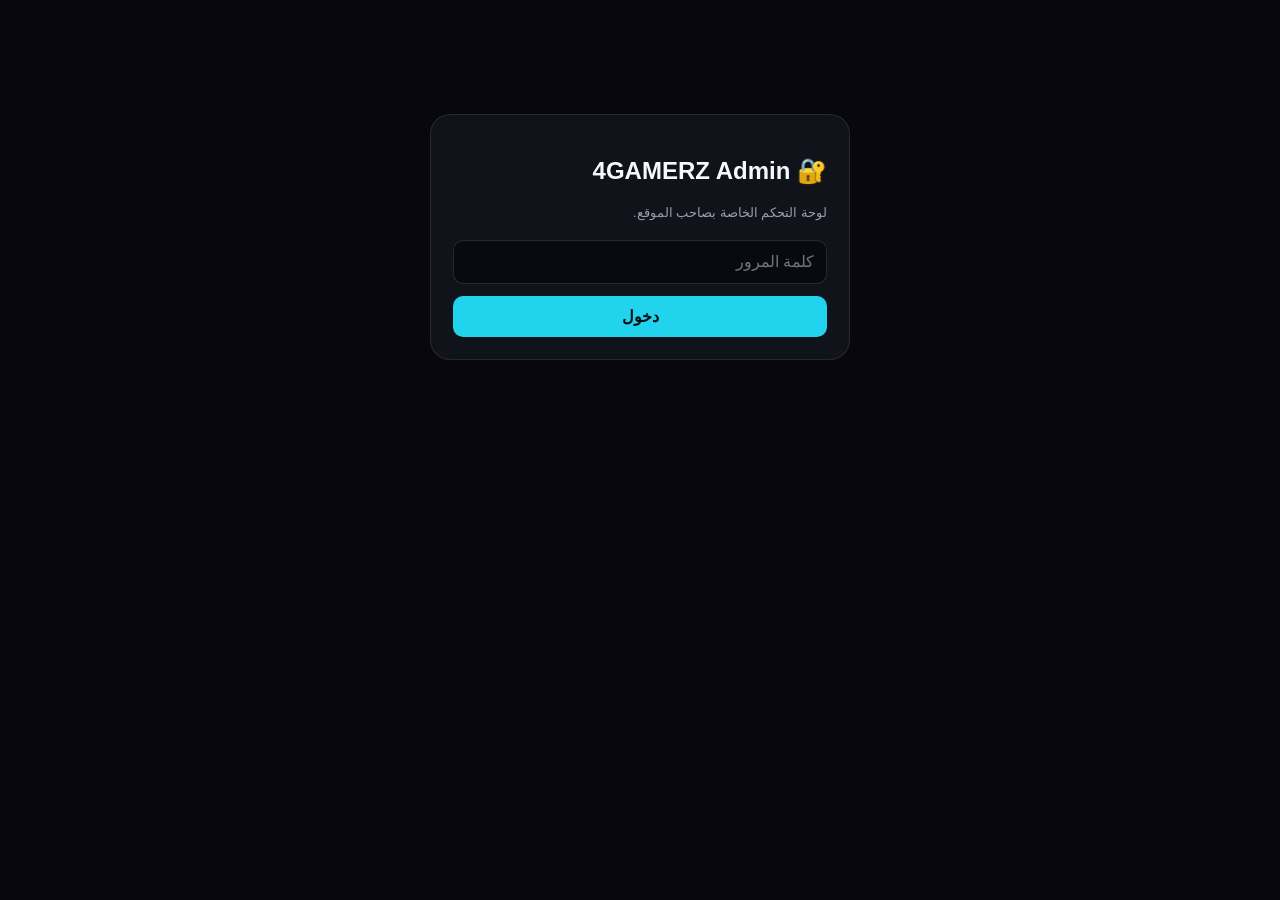
==== admin.html @ 31fd42fe "Add files via upload" ====
<!doctype html><html lang="ar" dir="rtl"><head><meta charset="UTF-8"><meta name="viewport" content="width=device-width,initial-scale=1"><title>4Gamerz Admin</title><style>
*{box-sizing:border-box}body{margin:0;background:#07070d;color:#f6f7ff;font-family:Arial,Tahoma,sans-serif}.wrap{max-width:1000px;margin:auto;padding:24px}.card{background:#11131b;border:1px solid #ffffff18;border-radius:20px;padding:22px;margin:15px 0}.login{max-width:420px;margin:10vh auto}.input,textarea,button{font:inherit}.input,textarea{width:100%;background:#090a11;color:white;border:1px solid #ffffff20;border-radius:10px;padding:12px;margin-top:7px}.grid{display:grid;grid-template-columns:repeat(2,1fr);gap:14px}.btn{border:0;border-radius:10px;padding:11px 15px;cursor:pointer;background:#22d3ee;color:#041014;font-weight:800}.danger{background:#ef4444;color:white}.muted{color:#9a9cab;font-size:13px}.top{display:flex;justify-content:space-between;align-items:center;gap:10px}.hidden{display:none}.prices{display:grid;grid-template-columns:repeat(4,1fr);gap:10px}.price{border:1px solid #ffffff14;border-radius:14px;padding:12px}.images{display:grid;grid-template-columns:repeat(3,1fr);gap:12px}.imgbox{border:1px solid #ffffff15;border-radius:14px;overflow:hidden;background:#0b0c12}.imgbox img{width:100%;height:170px;object-fit:cover}.imgbox div{padding:10px}.status{padding:10px;border-radius:10px;background:#ffffff08;margin:10px 0}.ok{color:#31f7a4}.err{color:#ff7b7b}@media(max-width:700px){.grid,.prices,.images{grid-template-columns:1fr}.top{align-items:flex-start;flex-direction:column}}
</style></head><body><main class="wrap">
<section id="login" class="card login"><h1>🔐 4GAMERZ Admin</h1><p class="muted">لوحة التحكم الخاصة بصاحب الموقع.</p><input id="password" class="input" type="password" placeholder="كلمة المرور"><button class="btn" style="width:100%;margin-top:12px" onclick="login()">دخول</button><div id="loginMsg"></div></section>
<section id="dash" class="hidden"><div class="top"><div><h1>⚙️ لوحة التحكم</h1><p class="muted">غيّر البيانات واحفظها، وستظهر للزوار.</p></div><button class="btn" onclick="logout()">تسجيل خروج</button></div><div id="msg" class="status"></div>
<div class="card"><h2>📞 البيانات الأساسية</h2><div class="grid"><label>اسم المكان<input id="siteName" class="input"></label><label>رقم التليفون<input id="phone" class="input"></label><label>رقم واتساب بدون +<input id="whatsapp" class="input"></label><label>الشريط التعريفي<input id="announcement" class="input"></label><label>العنوان<input id="address" class="input"></label><label>تفاصيل العنوان<input id="addressLine" class="input"></label><label style="grid-column:1/-1">بحث Google Maps<input id="mapsQuery" class="input"></label></div></div>
<div class="card"><h2>💰 الأسعار</h2><div id="prices" class="prices"></div></div>
<div class="card"><h2>🖼️ صور المكان</h2><input id="file" class="input" type="file" accept="image/*"><input id="alt" class="input" placeholder="وصف الصورة (اختياري)"><button class="btn" style="margin-top:10px" onclick="upload()">+ إضافة صورة</button><div id="images" class="images" style="margin-top:15px"></div></div>
<div class="card"><button class="btn" onclick="save()">💾 حفظ كل التعديلات</button></div></section></main>
<script>
let state={config:{},images:[]};const $=id=>document.getElementById(id);function msg(t,ok=true){$('msg').innerHTML='<span class="'+(ok?'ok':'err')+'">'+t+'</span>'}
async function login(){const r=await fetch('/api/login',{method:'POST',headers:{'content-type':'application/json'},body:JSON.stringify({password:$('password').value})});const d=await r.json();if(!r.ok){$('loginMsg').innerHTML='<p class="err">'+(d.error||'فشل الدخول')+'</p>';return}await load();$('login').classList.add('hidden');$('dash').classList.remove('hidden')}
async function logout(){await fetch('/api/logout',{method:'POST'});location.reload()}
async function load(){const r=await fetch('/api/config');state=await r.json();const c=state.config||{};['siteName','phone','whatsapp','announcement','address','addressLine','mapsQuery'].forEach(k=>$(k).value=c[k]||'');renderPrices(c.prices||[]);renderImages(state.images||[])}
function renderPrices(ps){$('prices').innerHTML=ps.map((p,i)=>`<div class="price"><label>الباقة ${i+1}<input data-p="${i}" data-k="name" class="input" value="${esc(p.name)}"></label><label>الوصف<input data-p="${i}" data-k="hours" class="input" value="${esc(p.hours)}"></label><label>السعر<input data-p="${i}" data-k="price" type="number" class="input" value="${Number(p.price)||0}"></label></div>`).join('')}
function renderImages(imgs){$('images').innerHTML=imgs.map(x=>`<div class="imgbox"><img src="${x.url}"><div><small>${esc(x.alt)}</small><br><button class="btn danger" onclick="delImg(${x.id})">حذف</button></div></div>`).join('')}
function esc(s){return String(s||'').replace(/[&<>"']/g,m=>({'&':'&amp;','<':'&lt;','>':'&gt;','"':'&quot;',"'":'&#39;'}[m]))}
async function save(){const prices=[...document.querySelectorAll('.price')].map((el,i)=>({name:el.querySelector('[data-k=name]').value,hours:el.querySelector('[data-k=hours]').value,price:Number(el.querySelector('[data-k=price]').value||0)}));const data={siteName:$('siteName').value,phone:$('phone').value,whatsapp:$('whatsapp').value,announcement:$('announcement').value,address:$('address').value,addressLine:$('addressLine').value,mapsQuery:$('mapsQuery').value,prices};const r=await fetch('/api/config',{method:'PUT',headers:{'content-type':'application/json'},body:JSON.stringify(data)});if(r.ok){msg('تم حفظ التعديلات ✅')}else msg('حصل خطأ أثناء الحفظ',false)}
async function upload(){const f=$('file').files[0];if(!f)return msg('اختار صورة الأول',false);const fd=new FormData();fd.append('file',f);fd.append('alt',$('alt').value||'4Gamerz Club');const r=await fetch('/api/images',{method:'POST',body:fd});if(!r.ok){const d=await r.json();return msg(d.error||'فشل رفع الصورة',false)}$('file').value='';$('alt').value='';await load();msg('تمت إضافة الصورة ✅')}
async function delImg(id){if(!confirm('تحذف الصورة؟'))return;const r=await fetch('/api/images/'+id,{method:'DELETE'});if(r.ok){await load();msg('تم حذف الصورة')}else msg('فشل الحذف',false)}
load().then(()=>{}).catch(()=>{});
</script></body></html>
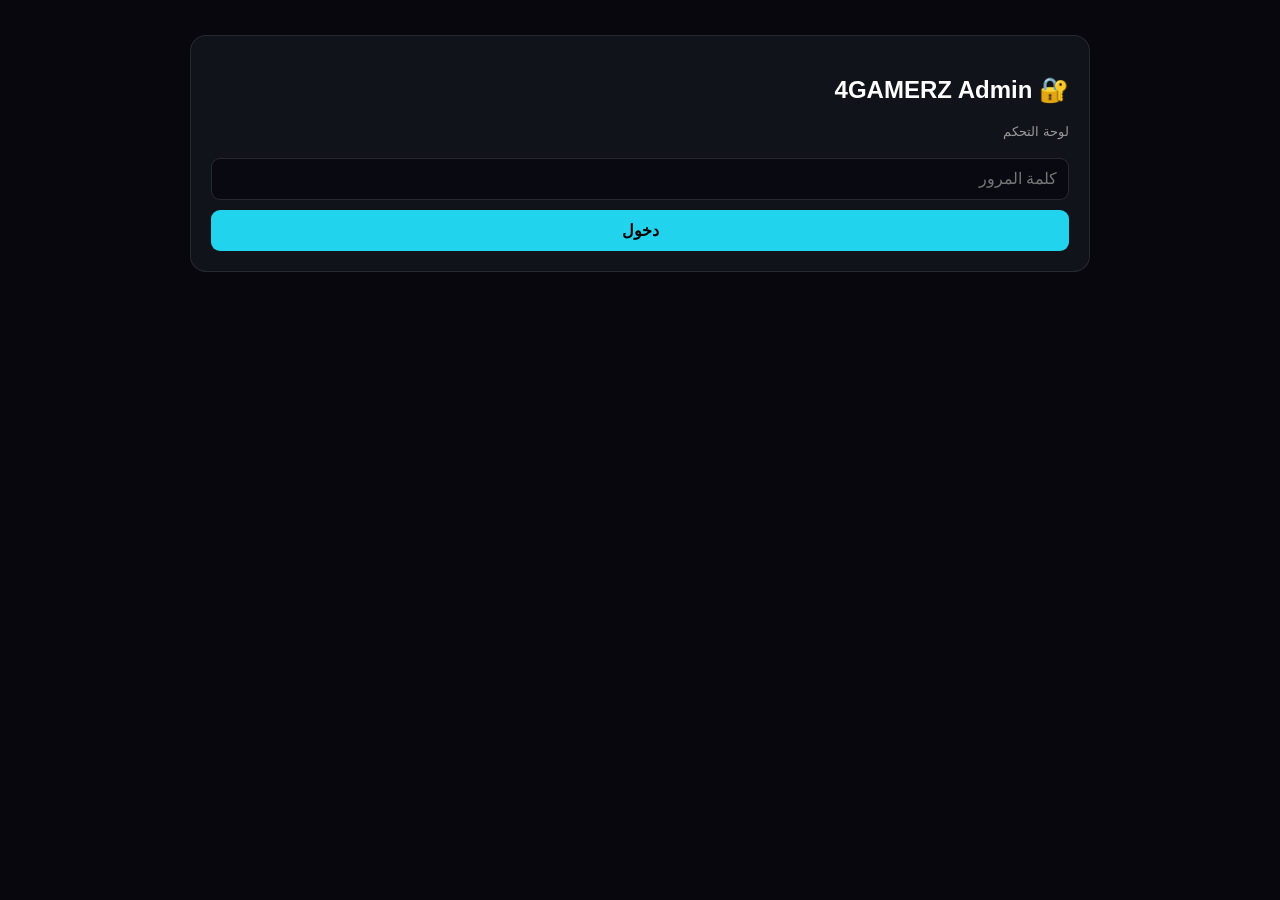
==== commit 626101e2: "Refactor admin.html for improved structure and style" ====
--- a/admin.html
+++ b/admin.html
@@ -1,22 +1,231 @@
-<!doctype html><html lang="ar" dir="rtl"><head><meta charset="UTF-8"><meta name="viewport" content="width=device-width,initial-scale=1"><title>4Gamerz Admin</title><style>
-*{box-sizing:border-box}body{margin:0;background:#07070d;color:#f6f7ff;font-family:Arial,Tahoma,sans-serif}.wrap{max-width:1000px;margin:auto;padding:24px}.card{background:#11131b;border:1px solid #ffffff18;border-radius:20px;padding:22px;margin:15px 0}.login{max-width:420px;margin:10vh auto}.input,textarea,button{font:inherit}.input,textarea{width:100%;background:#090a11;color:white;border:1px solid #ffffff20;border-radius:10px;padding:12px;margin-top:7px}.grid{display:grid;grid-template-columns:repeat(2,1fr);gap:14px}.btn{border:0;border-radius:10px;padding:11px 15px;cursor:pointer;background:#22d3ee;color:#041014;font-weight:800}.danger{background:#ef4444;color:white}.muted{color:#9a9cab;font-size:13px}.top{display:flex;justify-content:space-between;align-items:center;gap:10px}.hidden{display:none}.prices{display:grid;grid-template-columns:repeat(4,1fr);gap:10px}.price{border:1px solid #ffffff14;border-radius:14px;padding:12px}.images{display:grid;grid-template-columns:repeat(3,1fr);gap:12px}.imgbox{border:1px solid #ffffff15;border-radius:14px;overflow:hidden;background:#0b0c12}.imgbox img{width:100%;height:170px;object-fit:cover}.imgbox div{padding:10px}.status{padding:10px;border-radius:10px;background:#ffffff08;margin:10px 0}.ok{color:#31f7a4}.err{color:#ff7b7b}@media(max-width:700px){.grid,.prices,.images{grid-template-columns:1fr}.top{align-items:flex-start;flex-direction:column}}
-</style></head><body><main class="wrap">
-<section id="login" class="card login"><h1>🔐 4GAMERZ Admin</h1><p class="muted">لوحة التحكم الخاصة بصاحب الموقع.</p><input id="password" class="input" type="password" placeholder="كلمة المرور"><button class="btn" style="width:100%;margin-top:12px" onclick="login()">دخول</button><div id="loginMsg"></div></section>
-<section id="dash" class="hidden"><div class="top"><div><h1>⚙️ لوحة التحكم</h1><p class="muted">غيّر البيانات واحفظها، وستظهر للزوار.</p></div><button class="btn" onclick="logout()">تسجيل خروج</button></div><div id="msg" class="status"></div>
-<div class="card"><h2>📞 البيانات الأساسية</h2><div class="grid"><label>اسم المكان<input id="siteName" class="input"></label><label>رقم التليفون<input id="phone" class="input"></label><label>رقم واتساب بدون +<input id="whatsapp" class="input"></label><label>الشريط التعريفي<input id="announcement" class="input"></label><label>العنوان<input id="address" class="input"></label><label>تفاصيل العنوان<input id="addressLine" class="input"></label><label style="grid-column:1/-1">بحث Google Maps<input id="mapsQuery" class="input"></label></div></div>
-<div class="card"><h2>💰 الأسعار</h2><div id="prices" class="prices"></div></div>
-<div class="card"><h2>🖼️ صور المكان</h2><input id="file" class="input" type="file" accept="image/*"><input id="alt" class="input" placeholder="وصف الصورة (اختياري)"><button class="btn" style="margin-top:10px" onclick="upload()">+ إضافة صورة</button><div id="images" class="images" style="margin-top:15px"></div></div>
-<div class="card"><button class="btn" onclick="save()">💾 حفظ كل التعديلات</button></div></section></main>
+<!doctype html>
+<html lang="ar" dir="rtl">
+<head>
+<meta charset="UTF-8">
+<meta name="viewport" content="width=device-width,initial-scale=1">
+<title>4Gamerz Admin</title>
+<style>
+*{box-sizing:border-box}body{margin:0;background:#07070d;color:#fff;font-family:Arial;padding:20px}
+.wrap{max-width:900px;margin:auto}.card{background:#11131b;border:1px solid #ffffff18;border-radius:16px;padding:20px;margin:15px 0}
+input,button{font:inherit}.input{width:100%;background:#090a11;color:#fff;border:1px solid #ffffff20;border-radius:9px;padding:11px;margin-top:6px}
+button{border:0;border-radius:9px;padding:11px 16px;cursor:pointer;font-weight:bold;background:#22d3ee}.danger{background:#ef4444;color:#fff}
+.hidden{display:none}.grid{display:grid;grid-template-columns:1fr 1fr;gap:12px}.prices{display:grid;grid-template-columns:repeat(4,1fr);gap:10px}.images{display:grid;grid-template-columns:repeat(3,1fr);gap:10px}
+.imgbox{background:#090a11;border-radius:12px;overflow:hidden}.imgbox img{width:100%;height:150px;object-fit:cover}.imgbox div{padding:8px}
+.ok{color:#31f7a4}.err{color:#ff7777}.muted{color:#999;font-size:13px}
+@media(max-width:700px){.grid,.prices,.images{grid-template-columns:1fr}}
+</style>
+</head>
+
+<body>
+<div class="wrap">
+
+<section id="login" class="card">
+<h1>🔐 4GAMERZ Admin</h1>
+<p class="muted">لوحة التحكم</p>
+<input id="password" class="input" type="password" placeholder="كلمة المرور">
+<button id="loginBtn" style="width:100%;margin-top:10px">دخول</button>
+<div id="loginMsg"></div>
+</section>
+
+<section id="dash" class="hidden">
+
+<div style="display:flex;justify-content:space-between;align-items:center">
+<h1>⚙️ لوحة التحكم</h1>
+<button id="logoutBtn">تسجيل خروج</button>
+</div>
+
+<div id="msg" class="card"></div>
+
+<div class="card">
+<h2>📞 البيانات</h2>
+<div class="grid">
+<label>اسم المكان<input id="siteName" class="input"></label>
+<label>التليفون<input id="phone" class="input"></label>
+<label>واتساب بدون +<input id="whatsapp" class="input"></label>
+<label>الشريط التعريفي<input id="announcement" class="input"></label>
+<label>العنوان<input id="address" class="input"></label>
+<label>تفاصيل العنوان<input id="addressLine" class="input"></label>
+<label style="grid-column:1/-1">Google Maps<input id="mapsQuery" class="input"></label>
+</div>
+</div>
+
+<div class="card">
+<h2>💰 الأسعار</h2>
+<div id="prices" class="prices"></div>
+</div>
+
+<div class="card">
+<h2>🖼️ الصور</h2>
+<input id="file" class="input" type="file" accept="image/*">
+<input id="alt" class="input" placeholder="وصف الصورة">
+<button id="uploadBtn" style="margin-top:10px">+ إضافة صورة</button>
+<div id="images" class="images" style="margin-top:15px"></div>
+</div>
+
+<div class="card">
+<button id="saveBtn">💾 حفظ التعديلات</button>
+</div>
+
+</section>
+</div>
+
 <script>
-let state={config:{},images:[]};const $=id=>document.getElementById(id);function msg(t,ok=true){$('msg').innerHTML='<span class="'+(ok?'ok':'err')+'">'+t+'</span>'}
-async function login(){const r=await fetch('/api/login',{method:'POST',headers:{'content-type':'application/json'},body:JSON.stringify({password:$('password').value})});const d=await r.json();if(!r.ok){$('loginMsg').innerHTML='<p class="err">'+(d.error||'فشل الدخول')+'</p>';return}await load();$('login').classList.add('hidden');$('dash').classList.remove('hidden')}
-async function logout(){await fetch('/api/logout',{method:'POST'});location.reload()}
-async function load(){const r=await fetch('/api/config');state=await r.json();const c=state.config||{};['siteName','phone','whatsapp','announcement','address','addressLine','mapsQuery'].forEach(k=>$(k).value=c[k]||'');renderPrices(c.prices||[]);renderImages(state.images||[])}
-function renderPrices(ps){$('prices').innerHTML=ps.map((p,i)=>`<div class="price"><label>الباقة ${i+1}<input data-p="${i}" data-k="name" class="input" value="${esc(p.name)}"></label><label>الوصف<input data-p="${i}" data-k="hours" class="input" value="${esc(p.hours)}"></label><label>السعر<input data-p="${i}" data-k="price" type="number" class="input" value="${Number(p.price)||0}"></label></div>`).join('')}
-function renderImages(imgs){$('images').innerHTML=imgs.map(x=>`<div class="imgbox"><img src="${x.url}"><div><small>${esc(x.alt)}</small><br><button class="btn danger" onclick="delImg(${x.id})">حذف</button></div></div>`).join('')}
-function esc(s){return String(s||'').replace(/[&<>"']/g,m=>({'&':'&amp;','<':'&lt;','>':'&gt;','"':'&quot;',"'":'&#39;'}[m]))}
-async function save(){const prices=[...document.querySelectorAll('.price')].map((el,i)=>({name:el.querySelector('[data-k=name]').value,hours:el.querySelector('[data-k=hours]').value,price:Number(el.querySelector('[data-k=price]').value||0)}));const data={siteName:$('siteName').value,phone:$('phone').value,whatsapp:$('whatsapp').value,announcement:$('announcement').value,address:$('address').value,addressLine:$('addressLine').value,mapsQuery:$('mapsQuery').value,prices};const r=await fetch('/api/config',{method:'PUT',headers:{'content-type':'application/json'},body:JSON.stringify(data)});if(r.ok){msg('تم حفظ التعديلات ✅')}else msg('حصل خطأ أثناء الحفظ',false)}
-async function upload(){const f=$('file').files[0];if(!f)return msg('اختار صورة الأول',false);const fd=new FormData();fd.append('file',f);fd.append('alt',$('alt').value||'4Gamerz Club');const r=await fetch('/api/images',{method:'POST',body:fd});if(!r.ok){const d=await r.json();return msg(d.error||'فشل رفع الصورة',false)}$('file').value='';$('alt').value='';await load();msg('تمت إضافة الصورة ✅')}
-async function delImg(id){if(!confirm('تحذف الصورة؟'))return;const r=await fetch('/api/images/'+id,{method:'DELETE'});if(r.ok){await load();msg('تم حذف الصورة')}else msg('فشل الحذف',false)}
-load().then(()=>{}).catch(()=>{});
-</script></body></html>
+let state={config:{},images:[]};
+const $=id=>document.getElementById(id);
+
+function esc(x){
+return String(x||'').replace(/[&<>"']/g,m=>({
+'&':'&amp;','<':'&lt;','>':'&gt;','"':'&quot;',"'":'&#39;'
+}[m]));
+}
+
+function show(t,ok=true){
+$('msg').innerHTML='<span class="'+(ok?'ok':'err')+'">'+esc(t)+'</span>';
+}
+
+async function login(){
+let password=$('password').value.trim();
+if(!password){$('loginMsg').innerHTML='<p class="err">اكتب الباسورد</p>';return}
+
+$('loginBtn').disabled=true;
+$('loginBtn').textContent='جاري الدخول...';
+
+try{
+let r=await fetch('/api/login',{
+method:'POST',
+headers:{'content-type':'application/json'},
+body:JSON.stringify({password})
+});
+let d=await r.json();
+
+if(!r.ok){
+$('loginMsg').innerHTML='<p class="err">'+esc(d.error||'الباسورد غلط')+'</p>';
+return;
+}
+
+await load();
+$('login').classList.add('hidden');
+$('dash').classList.remove('hidden');
+
+}catch(e){
+console.error(e);
+$('loginMsg').innerHTML='<p class="err">حصل خطأ في الاتصال</p>';
+}finally{
+$('loginBtn').disabled=false;
+$('loginBtn').textContent='دخول';
+}
+}
+
+async function load(){
+let r=await fetch('/api/config');
+if(!r.ok)throw Error('load');
+state=await r.json();
+
+let c=state.config||{};
+['siteName','phone','whatsapp','announcement','address','addressLine','mapsQuery']
+.forEach(k=>$(k).value=c[k]||'');
+
+renderPrices(c.prices||[]);
+renderImages(state.images||[]);
+}
+
+function renderPrices(ps){
+$('prices').innerHTML=ps.map((p,i)=>`
+<div class="card">
+<b>الباقة ${i+1}</b>
+<input data-k="name" class="input" value="${esc(p.name)}" placeholder="اسم الباقة">
+<input data-k="hours" class="input" value="${esc(p.hours)}" placeholder="المدة">
+<input data-k="price" type="number" class="input" value="${Number(p.price)||0}" placeholder="السعر">
+</div>`).join('');
+}
+
+function renderImages(imgs){
+$('images').innerHTML=imgs.map(x=>`
+<div class="imgbox">
+<img src="${esc(x.url)}">
+<div>
+<small>${esc(x.alt)}</small><br>
+<button class="danger del" data-id="${x.id}">حذف</button>
+</div>
+</div>`).join('');
+
+document.querySelectorAll('.del').forEach(b=>
+b.onclick=()=>delImg(b.dataset.id)
+);
+}
+
+async function save(){
+try{
+let prices=[...document.querySelectorAll('.prices .card')].map(e=>({
+name:e.querySelector('[data-k=name]').value,
+hours:e.querySelector('[data-k=hours]').value,
+price:Number(e.querySelector('[data-k=price]').value||0)
+}));
+
+let data={
+siteName:$('siteName').value,
+phone:$('phone').value,
+whatsapp:$('whatsapp').value,
+announcement:$('announcement').value,
+address:$('address').value,
+addressLine:$('addressLine').value,
+mapsQuery:$('mapsQuery').value,
+prices
+};
+
+let r=await fetch('/api/config',{
+method:'PUT',
+headers:{'content-type':'application/json'},
+body:JSON.stringify(data)
+});
+
+show(r.ok?'تم الحفظ ✅':'فشل الحفظ',r.ok);
+}catch(e){show('حصل خطأ',false)}
+}
+
+async function upload(){
+let f=$('file').files[0];
+if(!f)return show('اختار صورة الأول',false);
+if(f.size>1048576)return show('الصورة أكبر من 1MB',false);
+
+try{
+let fd=new FormData();
+fd.append('file',f);
+fd.append('alt',$('alt').value||'4Gamerz Club');
+
+let r=await fetch('/api/images',{method:'POST',body:fd});
+let d=await r.json();
+
+if(!r.ok)return show(d.error||'فشل الرفع',false);
+
+$('file').value='';
+$('alt').value='';
+await load();
+show('تمت إضافة الصورة ✅');
+}catch(e){show('فشل رفع الصورة',false)}
+}
+
+async function delImg(id){
+if(!confirm('تحذف الصورة؟'))return;
+
+try{
+let r=await fetch('/api/images/'+id,{method:'DELETE'});
+if(r.ok){await load();show('تم الحذف ✅')}
+else show('فشل الحذف',false);
+}catch(e){show('حصل خطأ',false)}
+}
+
+async function logout(){
+await fetch('/api/logout',{method:'POST'}).catch(()=>{});
+location.reload();
+}
+
+$('loginBtn').onclick=login;
+$('password').onkeydown=e=>{if(e.key==='Enter')login()};
+$('saveBtn').onclick=save;
+$('uploadBtn').onclick=upload;
+$('logoutBtn').onclick=logout;
+</script>
+
+</body>
+</html>
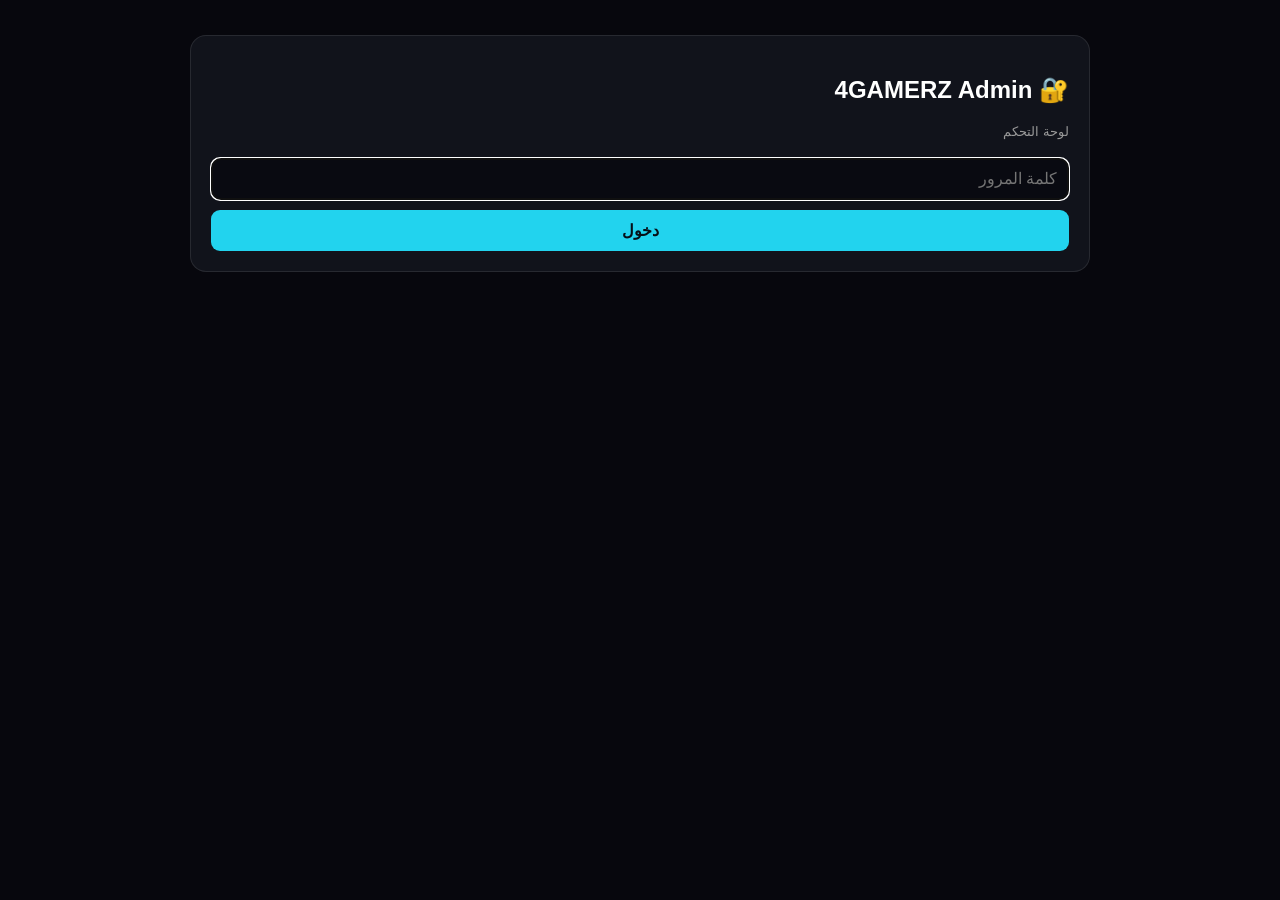
==== commit cce53468: "Refactor HTML structure and styles in admin.html" ====
--- a/admin.html
+++ b/admin.html
@@ -1,230 +1,1173 @@
 <!doctype html>
 <html lang="ar" dir="rtl">
+
 <head>
 <meta charset="UTF-8">
 <meta name="viewport" content="width=device-width,initial-scale=1">
 <title>4Gamerz Admin</title>
+
 <style>
-*{box-sizing:border-box}body{margin:0;background:#07070d;color:#fff;font-family:Arial;padding:20px}
-.wrap{max-width:900px;margin:auto}.card{background:#11131b;border:1px solid #ffffff18;border-radius:16px;padding:20px;margin:15px 0}
-input,button{font:inherit}.input{width:100%;background:#090a11;color:#fff;border:1px solid #ffffff20;border-radius:9px;padding:11px;margin-top:6px}
-button{border:0;border-radius:9px;padding:11px 16px;cursor:pointer;font-weight:bold;background:#22d3ee}.danger{background:#ef4444;color:#fff}
-.hidden{display:none}.grid{display:grid;grid-template-columns:1fr 1fr;gap:12px}.prices{display:grid;grid-template-columns:repeat(4,1fr);gap:10px}.images{display:grid;grid-template-columns:repeat(3,1fr);gap:10px}
-.imgbox{background:#090a11;border-radius:12px;overflow:hidden}.imgbox img{width:100%;height:150px;object-fit:cover}.imgbox div{padding:8px}
-.ok{color:#31f7a4}.err{color:#ff7777}.muted{color:#999;font-size:13px}
-@media(max-width:700px){.grid,.prices,.images{grid-template-columns:1fr}}
+*{box-sizing:border-box}
+
+body{
+margin:0;
+background:#07070d;
+color:#fff;
+font-family:Arial;
+padding:20px
+}
+
+.wrap{
+max-width:900px;
+margin:auto
+}
+
+.card{
+background:#11131b;
+border:1px solid #ffffff18;
+border-radius:16px;
+padding:20px;
+margin:15px 0
+}
+
+input,button{
+font:inherit
+}
+
+.input{
+width:100%;
+background:#090a11;
+color:#fff;
+border:1px solid #ffffff20;
+border-radius:9px;
+padding:11px;
+margin-top:6px
+}
+
+textarea.input{
+min-height:90px;
+resize:vertical
+}
+
+button{
+border:0;
+border-radius:9px;
+padding:11px 16px;
+cursor:pointer;
+font-weight:bold;
+background:#22d3ee;
+color:#061018
+}
+
+button:disabled{
+opacity:.6;
+cursor:not-allowed
+}
+
+.danger{
+background:#ef4444;
+color:#fff
+}
+
+.hidden{
+display:none
+}
+
+.grid{
+display:grid;
+grid-template-columns:1fr 1fr;
+gap:12px
+}
+
+.prices{
+display:grid;
+grid-template-columns:repeat(4,1fr);
+gap:10px
+}
+
+.images{
+display:grid;
+grid-template-columns:repeat(3,1fr);
+gap:10px
+}
+
+.imgbox{
+background:#090a11;
+border-radius:12px;
+overflow:hidden
+}
+
+.imgbox img{
+width:100%;
+height:150px;
+object-fit:cover
+}
+
+.imgbox div{
+padding:8px
+}
+
+.ok{
+color:#31f7a4
+}
+
+.err{
+color:#ff7777
+}
+
+.muted{
+color:#999;
+font-size:13px
+}
+
+.offerPreview{
+margin-top:15px;
+padding:20px;
+border-radius:15px;
+background:linear-gradient(135deg,#171927,#0b0d16);
+border:1px solid #ff3b3044;
+text-align:center
+}
+
+.offerPreviewTitle{
+display:inline-block;
+background:#ff3b30;
+padding:7px 15px;
+border-radius:30px;
+font-weight:bold
+}
+
+.offerPreviewText{
+font-size:20px;
+font-weight:bold;
+margin:12px 0
+}
+
+@media(max-width:700px){
+
+.grid,
+.prices,
+.images{
+grid-template-columns:1fr
+}
+
+}
 </style>
 </head>
 
 <body>
+
 <div class="wrap">
 
+<!-- LOGIN -->
+
 <section id="login" class="card">
+
 <h1>🔐 4GAMERZ Admin</h1>
-<p class="muted">لوحة التحكم</p>
-<input id="password" class="input" type="password" placeholder="كلمة المرور">
-<button id="loginBtn" style="width:100%;margin-top:10px">دخول</button>
+
+<p class="muted">
+لوحة التحكم
+</p>
+
+<input
+id="password"
+class="input"
+type="password"
+placeholder="كلمة المرور">
+
+<button
+id="loginBtn"
+style="width:100%;margin-top:10px">
+
+دخول
+
+</button>
+
 <div id="loginMsg"></div>
+
 </section>
 
+
+<!-- DASHBOARD -->
+
 <section id="dash" class="hidden">
 
-<div style="display:flex;justify-content:space-between;align-items:center">
+<div style="display:flex;justify-content:space-between;align-items:center;gap:10px">
+
 <h1>⚙️ لوحة التحكم</h1>
-<button id="logoutBtn">تسجيل خروج</button>
-</div>
+
+<button id="logoutBtn">
+تسجيل خروج
+</button>
+
+</div>
+
 
 <div id="msg" class="card"></div>
 
+
+<!-- BASIC DATA -->
+
 <div class="card">
+
 <h2>📞 البيانات</h2>
+
 <div class="grid">
-<label>اسم المكان<input id="siteName" class="input"></label>
-<label>التليفون<input id="phone" class="input"></label>
-<label>واتساب بدون +<input id="whatsapp" class="input"></label>
-<label>الشريط التعريفي<input id="announcement" class="input"></label>
-<label>العنوان<input id="address" class="input"></label>
-<label>تفاصيل العنوان<input id="addressLine" class="input"></label>
-<label style="grid-column:1/-1">Google Maps<input id="mapsQuery" class="input"></label>
-</div>
-</div>
+
+<label>
+اسم المكان
+<input id="siteName" class="input">
+</label>
+
+<label>
+التليفون
+<input id="phone" class="input">
+</label>
+
+<label>
+واتساب بدون +
+<input id="whatsapp" class="input">
+</label>
+
+<label>
+الشريط التعريفي
+<input id="announcement" class="input">
+</label>
+
+<label>
+العنوان
+<input id="address" class="input">
+</label>
+
+<label>
+تفاصيل العنوان
+<input id="addressLine" class="input">
+</label>
+
+<label style="grid-column:1/-1">
+
+Google Maps
+
+<input
+id="mapsQuery"
+class="input">
+
+</label>
+
+</div>
+
+</div>
+
+
+<!-- WEEKLY OFFER -->
 
 <div class="card">
+
+<h2>🔥 عرض الأسبوع</h2>
+
+<label
+style="display:block;margin-bottom:15px">
+
+<input
+id="offerEnabled"
+type="checkbox"
+style="width:18px;height:18px;vertical-align:middle">
+
+ تفعيل العرض وإظهاره في الموقع
+
+</label>
+
+
+<label>
+
+عنوان العرض
+
+<input
+id="offerTitle"
+class="input"
+placeholder="عرض الأسبوع">
+
+</label>
+
+
+<label style="display:block;margin-top:12px">
+
+نص العرض
+
+<textarea
+id="offerText"
+class="input"
+placeholder="احجز 5 ساعات وخد ساعة إضافية مجانًا 🎮">
+</textarea>
+
+</label>
+
+
+<label style="display:block;margin-top:12px">
+
+ملاحظة العرض
+
+<input
+id="offerNote"
+class="input"
+placeholder="عرض لفترة محدودة">
+
+</label>
+
+
+<p class="muted">
+مثال: احجز 5 ساعات وخد ساعة إضافية مجانًا 🎮
+</p>
+
+
+<div class="offerPreview">
+
+<div
+id="previewTitle"
+class="offerPreviewTitle">
+
+🔥 عرض الأسبوع
+
+</div>
+
+<div
+id="previewText"
+class="offerPreviewText">
+
+احجز 5 ساعات وخد ساعة إضافية مجانًا 🎮
+
+</div>
+
+<div
+id="previewNote"
+class="muted">
+
+عرض لفترة محدودة
+
+</div>
+
+</div>
+
+</div>
+
+
+<!-- PRICES -->
+
+<div class="card">
+
 <h2>💰 الأسعار</h2>
-<div id="prices" class="prices"></div>
-</div>
+
+<div
+id="prices"
+class="prices">
+</div>
+
+</div>
+
+
+<!-- IMAGES -->
 
 <div class="card">
+
 <h2>🖼️ الصور</h2>
-<input id="file" class="input" type="file" accept="image/*">
-<input id="alt" class="input" placeholder="وصف الصورة">
-<button id="uploadBtn" style="margin-top:10px">+ إضافة صورة</button>
-<div id="images" class="images" style="margin-top:15px"></div>
-</div>
+
+<input
+id="file"
+class="input"
+type="file"
+accept="image/*">
+
+<input
+id="alt"
+class="input"
+placeholder="وصف الصورة">
+
+<button
+id="uploadBtn"
+style="margin-top:10px">
+
++ إضافة صورة
+
+</button>
+
+<div
+id="images"
+class="images"
+style="margin-top:15px">
+</div>
+
+</div>
+
+
+<!-- SAVE -->
 
 <div class="card">
-<button id="saveBtn">💾 حفظ التعديلات</button>
+
+<button id="saveBtn">
+💾 حفظ التعديلات
+</button>
+
 </div>
 
 </section>
-</div>
+
+</div>
+
 
 <script>
-let state={config:{},images:[]};
-const $=id=>document.getElementById(id);
+
+let state={
+config:{},
+images:[]
+};
+
+const $=
+id=>document.getElementById(id);
+
+
+/* ESCAPE */
 
 function esc(x){
-return String(x||'').replace(/[&<>"']/g,m=>({
-'&':'&amp;','<':'&lt;','>':'&gt;','"':'&quot;',"'":'&#39;'
-}[m]));
-}
+
+return String(x||'')
+.replace(
+/[&<>"']/g,
+m=>({
+'&':'&amp;',
+'<':'&lt;',
+'>':'&gt;',
+'"':'&quot;',
+"'":'&#39;'
+}[m])
+);
+
+}
+
+
+/* MESSAGE */
 
 function show(t,ok=true){
-$('msg').innerHTML='<span class="'+(ok?'ok':'err')+'">'+esc(t)+'</span>';
-}
+
+$('msg').innerHTML=
+'<span class="'+
+(ok?'ok':'err')+
+'">'+
+esc(t)+
+'</span>';
+
+}
+
+
+/* LOGIN */
 
 async function login(){
-let password=$('password').value.trim();
-if(!password){$('loginMsg').innerHTML='<p class="err">اكتب الباسورد</p>';return}
+
+let password=
+$('password').value.trim();
+
+if(!password){
+
+$('loginMsg').innerHTML=
+'<p class="err">اكتب الباسورد</p>';
+
+return;
+
+}
 
 $('loginBtn').disabled=true;
-$('loginBtn').textContent='جاري الدخول...';
+
+$('loginBtn').textContent=
+'جاري الدخول...';
 
 try{
-let r=await fetch('/api/login',{
+
+let r=
+await fetch(
+'/api/login',
+{
 method:'POST',
-headers:{'content-type':'application/json'},
-body:JSON.stringify({password})
-});
-let d=await r.json();
+headers:{
+'content-type':
+'application/json'
+},
+body:JSON.stringify({
+password
+})
+}
+);
+
+let text=
+await r.text();
+
+let d;
+
+try{
+
+d=JSON.parse(text);
+
+}catch(e){
+
+d={
+error:
+text||
+'السيرفر لم يرجع بيانات'
+};
+
+}
+
 
 if(!r.ok){
-$('loginMsg').innerHTML='<p class="err">'+esc(d.error||'الباسورد غلط')+'</p>';
+
+$('loginMsg').innerHTML=
+'<p class="err">خطأ '+
+r.status+
+': '+
+esc(d.error)+
+'</p>';
+
 return;
-}
+
+}
+
 
 await load();
-$('login').classList.add('hidden');
-$('dash').classList.remove('hidden');
+
+$('login').classList.add(
+'hidden'
+);
+
+$('dash').classList.remove(
+'hidden'
+);
 
 }catch(e){
+
 console.error(e);
-$('loginMsg').innerHTML='<p class="err">حصل خطأ في الاتصال</p>';
+
+$('loginMsg').innerHTML=
+'<p class="err">خطأ الاتصال: '+
+esc(e.message)+
+'</p>';
+
 }finally{
+
 $('loginBtn').disabled=false;
-$('loginBtn').textContent='دخول';
-}
-}
+
+$('loginBtn').textContent=
+'دخول';
+
+}
+
+}
+
+
+/* LOAD */
 
 async function load(){
-let r=await fetch('/api/config');
-if(!r.ok)throw Error('load');
-state=await r.json();
-
-let c=state.config||{};
-['siteName','phone','whatsapp','announcement','address','addressLine','mapsQuery']
-.forEach(k=>$(k).value=c[k]||'');
-
-renderPrices(c.prices||[]);
-renderImages(state.images||[]);
-}
+
+let r=
+await fetch(
+'/api/config',
+{
+cache:'no-store'
+}
+);
+
+if(!r.ok){
+
+let text=
+await r.text()
+.catch(()=>'');
+
+throw Error(
+text||
+'load'
+);
+
+}
+
+state=
+await r.json();
+
+let c=
+state.config||
+{};
+
+
+/* BASIC FIELDS */
+
+[
+'siteName',
+'phone',
+'whatsapp',
+'announcement',
+'address',
+'addressLine',
+'mapsQuery'
+]
+.forEach(
+k=>
+$(k).value=
+c[k]||''
+);
+
+
+/* OFFER */
+
+let offer=
+c.offer||
+{
+enabled:true,
+title:'عرض الأسبوع',
+text:'احجز 5 ساعات وخد ساعة إضافية مجانًا 🎮',
+note:'عرض لفترة محدودة'
+};
+
+
+$('offerEnabled').checked=
+offer.enabled!==false;
+
+$('offerTitle').value=
+offer.title||'';
+
+$('offerText').value=
+offer.text||'';
+
+$('offerNote').value=
+offer.note||'';
+
+
+updateOfferPreview();
+
+
+/* PRICES */
+
+renderPrices(
+c.prices||[]
+);
+
+
+/* IMAGES */
+
+renderImages(
+state.images||[]
+);
+
+}
+
+
+/* OFFER PREVIEW */
+
+function updateOfferPreview(){
+
+let title=
+$('offerTitle').value.trim()||
+'عرض الأسبوع';
+
+let text=
+$('offerText').value.trim()||
+'احجز 5 ساعات وخد ساعة إضافية مجانًا 🎮';
+
+let note=
+$('offerNote').value.trim()||
+'عرض لفترة محدودة';
+
+
+$('previewTitle').textContent=
+'🔥 '+title;
+
+$('previewText').textContent=
+text;
+
+$('previewNote').textContent=
+note;
+
+}
+
+
+/* PRICES */
 
 function renderPrices(ps){
-$('prices').innerHTML=ps.map((p,i)=>`
+
+$('prices').innerHTML=
+ps.map(
+(p,i)=>
+`
 <div class="card">
+
 <b>الباقة ${i+1}</b>
-<input data-k="name" class="input" value="${esc(p.name)}" placeholder="اسم الباقة">
-<input data-k="hours" class="input" value="${esc(p.hours)}" placeholder="المدة">
-<input data-k="price" type="number" class="input" value="${Number(p.price)||0}" placeholder="السعر">
-</div>`).join('');
-}
+
+<input
+data-k="name"
+class="input"
+value="${esc(p.name)}"
+placeholder="اسم الباقة">
+
+<input
+data-k="hours"
+class="input"
+value="${esc(p.hours)}"
+placeholder="المدة">
+
+<input
+data-k="price"
+type="number"
+class="input"
+value="${Number(p.price)||0}"
+placeholder="السعر">
+
+</div>
+`
+).join('');
+
+}
+
+
+/* IMAGES */
 
 function renderImages(imgs){
-$('images').innerHTML=imgs.map(x=>`
+
+$('images').innerHTML=
+imgs.map(
+x=>
+`
 <div class="imgbox">
-<img src="${esc(x.url)}">
+
+<img
+src="${esc(x.url)}"
+alt="${esc(x.alt)}">
+
 <div>
-<small>${esc(x.alt)}</small><br>
-<button class="danger del" data-id="${x.id}">حذف</button>
-</div>
-</div>`).join('');
-
-document.querySelectorAll('.del').forEach(b=>
-b.onclick=()=>delImg(b.dataset.id)
-);
-}
+
+<small>
+${esc(x.alt)}
+</small>
+
+<br>
+
+<button
+class="danger del"
+data-id="${x.id}">
+
+حذف
+
+</button>
+
+</div>
+
+</div>
+`
+).join('');
+
+
+document
+.querySelectorAll('.del')
+.forEach(
+b=>
+b.onclick=
+()=>delImg(b.dataset.id)
+);
+
+}
+
+
+/* SAVE */
 
 async function save(){
+
 try{
-let prices=[...document.querySelectorAll('.prices .card')].map(e=>({
-name:e.querySelector('[data-k=name]').value,
-hours:e.querySelector('[data-k=hours]').value,
-price:Number(e.querySelector('[data-k=price]').value||0)
-}));
+
+let prices=
+[
+...document.querySelectorAll(
+'.prices .card'
+)
+]
+.map(
+e=>({
+
+name:
+e.querySelector(
+'[data-k=name]'
+).value,
+
+hours:
+e.querySelector(
+'[data-k=hours]'
+).value,
+
+price:
+Number(
+e.querySelector(
+'[data-k=price]'
+).value||0
+)
+
+})
+);
+
 
 let data={
-siteName:$('siteName').value,
-phone:$('phone').value,
-whatsapp:$('whatsapp').value,
-announcement:$('announcement').value,
-address:$('address').value,
-addressLine:$('addressLine').value,
-mapsQuery:$('mapsQuery').value,
-prices
+
+siteName:
+$('siteName').value,
+
+phone:
+$('phone').value,
+
+whatsapp:
+$('whatsapp').value,
+
+announcement:
+$('announcement').value,
+
+address:
+$('address').value,
+
+addressLine:
+$('addressLine').value,
+
+mapsQuery:
+$('mapsQuery').value,
+
+prices,
+
+offer:{
+
+enabled:
+$('offerEnabled').checked,
+
+title:
+$('offerTitle').value,
+
+text:
+$('offerText').value,
+
+note:
+$('offerNote').value
+
+}
+
 };
 
-let r=await fetch('/api/config',{
+
+let r=
+await fetch(
+'/api/config',
+{
 method:'PUT',
-headers:{'content-type':'application/json'},
-body:JSON.stringify(data)
-});
-
-show(r.ok?'تم الحفظ ✅':'فشل الحفظ',r.ok);
-}catch(e){show('حصل خطأ',false)}
-}
+headers:{
+'content-type':
+'application/json'
+},
+body:
+JSON.stringify(data)
+}
+);
+
+
+let text=
+await r.text();
+
+let d;
+
+try{
+
+d=JSON.parse(text);
+
+}catch(e){
+
+d={error:text};
+
+}
+
+
+if(!r.ok){
+
+show(
+d.error||
+'فشل الحفظ',
+false
+);
+
+return;
+
+}
+
+
+state.config=
+d.config||
+data;
+
+
+show(
+'تم حفظ التعديلات بنجاح ✅'
+);
+
+}catch(e){
+
+console.error(e);
+
+show(
+'حصل خطأ أثناء الحفظ: '+
+e.message,
+false
+);
+
+}
+
+}
+
+
+/* UPLOAD */
 
 async function upload(){
-let f=$('file').files[0];
-if(!f)return show('اختار صورة الأول',false);
-if(f.size>1048576)return show('الصورة أكبر من 1MB',false);
+
+let f=
+$('file').files[0];
+
+if(!f){
+
+show(
+'اختار صورة الأول',
+false
+);
+
+return;
+
+}
+
+
+if(f.size>1048576){
+
+show(
+'الصورة أكبر من 1MB',
+false
+);
+
+return;
+
+}
+
 
 try{
-let fd=new FormData();
-fd.append('file',f);
-fd.append('alt',$('alt').value||'4Gamerz Club');
-
-let r=await fetch('/api/images',{method:'POST',body:fd});
-let d=await r.json();
-
-if(!r.ok)return show(d.error||'فشل الرفع',false);
+
+let fd=
+new FormData();
+
+fd.append(
+'file',
+f
+);
+
+fd.append(
+'alt',
+$('alt').value||
+'4Gamerz Club'
+);
+
+
+let r=
+await fetch(
+'/api/images',
+{
+method:'POST',
+body:fd
+}
+);
+
+
+let text=
+await r.text();
+
+let d;
+
+try{
+
+d=JSON.parse(text);
+
+}catch(e){
+
+d={
+error:text
+};
+
+}
+
+
+if(!r.ok){
+
+show(
+d.error||
+'فشل الرفع',
+false
+);
+
+return;
+
+}
+
 
 $('file').value='';
+
 $('alt').value='';
+
 await load();
-show('تمت إضافة الصورة ✅');
-}catch(e){show('فشل رفع الصورة',false)}
-}
+
+show(
+'تمت إضافة الصورة ✅'
+);
+
+}catch(e){
+
+console.error(e);
+
+show(
+'فشل رفع الصورة: '+
+e.message,
+false
+);
+
+}
+
+}
+
+
+/* DELETE IMAGE */
 
 async function delImg(id){
-if(!confirm('تحذف الصورة؟'))return;
+
+if(
+!confirm(
+'تحذف الصورة؟'
+)
+)
+return;
+
 
 try{
-let r=await fetch('/api/images/'+id,{method:'DELETE'});
-if(r.ok){await load();show('تم الحذف ✅')}
-else show('فشل الحذف',false);
-}catch(e){show('حصل خطأ',false)}
-}
+
+let r=
+await fetch(
+'/api/images/'+id,
+{
+method:'DELETE'
+}
+);
+
+
+let text=
+await r.text();
+
+let d;
+
+try{
+
+d=JSON.parse(text);
+
+}catch(e){
+
+d={
+error:text
+};
+
+}
+
+
+if(r.ok){
+
+await load();
+
+show(
+'تم الحذف ✅'
+);
+
+}else{
+
+show(
+d.error||
+'فشل الحذف',
+false
+);
+
+}
+
+}catch(e){
+
+show(
+'حصل خطأ: '+
+e.message,
+false
+);
+
+}
+
+}
+
+
+/* LOGOUT */
 
 async function logout(){
-await fetch('/api/logout',{method:'POST'}).catch(()=>{});
+
+await fetch(
+'/api/logout',
+{
+method:'POST'
+}
+).catch(()=>{});
+
 location.reload();
-}
-
-$('loginBtn').onclick=login;
-$('password').onkeydown=e=>{if(e.key==='Enter')login()};
-$('saveBtn').onclick=save;
-$('uploadBtn').onclick=upload;
-$('logoutBtn').onclick=logout;
+
+}
+
+
+/* EVENTS */
+
+$('loginBtn').onclick=
+login;
+
+
+$('password').onkeydown=
+e=>{
+
+if(e.key==='Enter')
+login();
+
+};
+
+
+$('saveBtn').onclick=
+save;
+
+
+$('uploadBtn').onclick=
+upload;
+
+
+$('logoutBtn').onclick=
+logout;
+
+
+/* LIVE OFFER PREVIEW */
+
+[
+'offerTitle',
+'offerText',
+'offerNote'
+]
+.forEach(
+id=>
+$(id).addEventListener(
+'input',
+updateOfferPreview
+)
+);
+
+
+/* ENTER LOGIN */
+
+$('password').focus();
+
 </script>
 
 </body>
